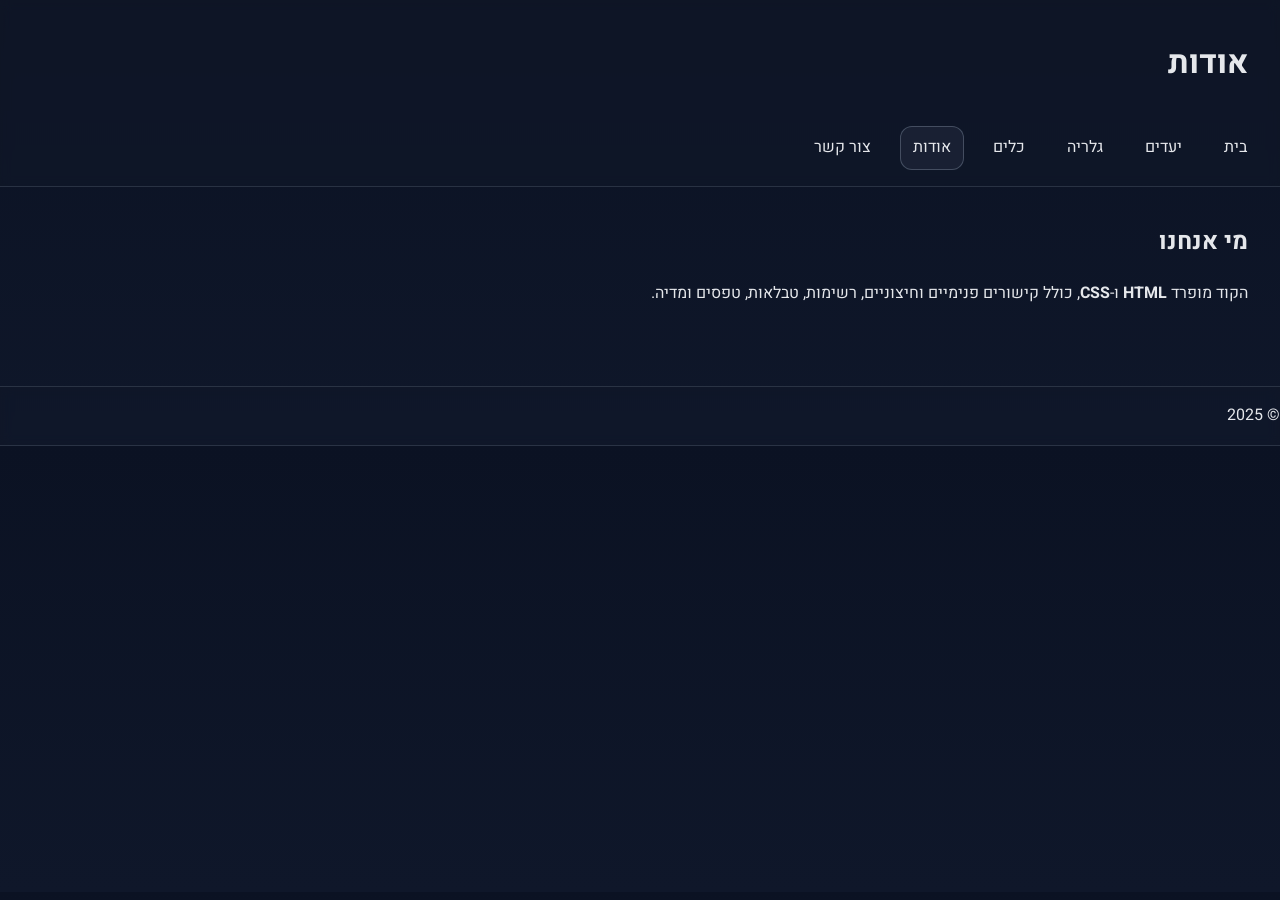
==== about.html @ 6a308fdc "Initial commit" ====
<!doctype html>
<html lang="he" dir="rtl">
<head>
  <meta charset="utf-8" />
  <meta name="viewport" content="width=device-width, initial-scale=1" />
  <title>טיולים בעולם – אודות</title>
  <link href="https://fonts.googleapis.com/css2?family=Heebo:wght@300;400;600;800&display=swap" rel="stylesheet">
  <link rel="stylesheet" href="styles.css" />
</head>
<body>
  <header class="site-header">
    <div class="branding">
      <img src="https://picsum.photos/seed/travel/60/60" alt="" class="logo">
      <h1>אודות</h1>
    </div>
    <nav class="navbar">
      <a href="index.html">בית</a>
      <a href="destinations.html">יעדים</a>
      <a href="gallery.html">גלריה</a>
      <a href="tools.html">כלים</a>
      <a href="about.html" class="active">אודות</a>
      <a href="contact.html">צור קשר</a>
    </nav>
  </header>

  <main class="content">
    <h2>מי אנחנו</h2>
    <p></p>
    <p>הקוד מופרד  <strong>HTML</strong> ו-<strong>CSS</strong>, כולל קישורים פנימיים וחיצוניים, רשימות, טבלאות, טפסים ומדיה.</p>
  </main>

  <footer class="site-footer">
    <p>© 2025</p>
  </footer>
</body>
</html>
---- styles.css ----
/* בסיס */
:root{
  --bg:#0f172a;
  --card:#111827;
  --text:#e5e7eb;
  --muted:#94a3b8;
  --accent:#22d3ee;
  --accent-2:#f472b6;
}

*{box-sizing:border-box}
html,body{margin:0;padding:0;font-family:'Heebo',system-ui,Segoe UI,Arial}
body{background:linear-gradient(180deg,#0b1223,#0f172a);color:var(--text);line-height:1.6}

a{color:var(--accent)}
a:hover{opacity:.9}

.site-header,.site-footer{
  background:rgba(17,24,39,.6);
  backdrop-filter:saturate(1.2) blur(6px);
  border-bottom:1px solid rgba(148,163,184,.2);
  position:sticky; top:0; z-index:100;
}
.site-footer{position:static; border-top:1px solid rgba(148,163,184,.2); margin-top:3rem}

.branding{display:flex; align-items:center; gap:.75rem; padding:1rem 1.25rem}
.logo{border-radius:14px}

.navbar{display:flex; flex-wrap:wrap; gap:.5rem 1rem; padding:0 1.25rem 1rem}
.navbar a{padding:.5rem .75rem; border-radius:12px; text-decoration:none; color:var(--text); border:1px solid transparent}
.navbar a.active,.navbar a:hover{border-color:rgba(148,163,184,.35); background:rgba(148,163,184,.08)}

.hero{display:grid; grid-template-columns:1.2fr .8fr; gap:2rem; padding:2rem; align-items:center}
.hero .yt{width:100%; aspect-ratio:16/9; border:0; border-radius:18px; box-shadow:0 10px 30px rgba(0,0,0,.35)}
.hero-content h2{font-size:clamp(1.6rem,3vw,2.4rem); margin:.25rem 0}
.btn{display:inline-block; padding:.7rem 1rem; margin-inline-end:.5rem; border-radius:14px; background:linear-gradient(45deg,var(--accent),var(--accent-2)); color:#0b1223; font-weight:700; text-decoration:none; border:0; cursor:pointer}
.btn-alt{background:transparent; color:var(--text); border:1px solid rgba(148,163,184,.35)}
.text-link{color:var(--accent-2); text-decoration:none}

.features{padding:1rem 2rem}
.feature-list{display:grid; grid-template-columns:repeat(3,1fr); gap:.75rem}
.feature-list li{background:rgba(17,24,39,.6); border:1px solid rgba(148,163,184,.2); border-radius:14px; padding:1rem}

.cards-grid{display:grid; grid-template-columns:repeat(3,1fr); gap:1.25rem; padding:1.5rem 2rem}
.card{background:var(--card); border:1px solid rgba(148,163,184,.2); border-radius:18px; overflow:hidden; transform:translateY(0); transition:transform .2s ease}
.card:hover{transform:translateY(-6px)}
.card img{display:block; width:100%; height:240px; object-fit:cover}
.card-body{padding:1rem}

.cta-aside{background:rgba(17,24,39,.5); border:1px dashed rgba(148,163,184,.3); margin:1rem 2rem; padding:1rem 1.25rem; border-radius:16px}

.media-embed{padding:1rem 2rem; display:grid; gap:1rem}
.media-embed .map{width:100%; min-height:360px; border:0; border-radius:14px}

.table{width:100%; border-collapse:collapse; background:rgba(17,24,39,.5); border-radius:14px; overflow:hidden}
.table th,.table td{padding:.6rem .8rem; border-bottom:1px solid rgba(148,163,184,.2); text-align:right}
.table thead th{background:rgba(148,163,184,.15)}

.subnav{display:flex; gap:.5rem; flex-wrap:wrap; padding:0 1.25rem}
.subnav a{padding:.4rem .7rem; border:1px solid rgba(148,163,184,.3); border-radius:12px; text-decoration:none; color:var(--text)}

.cards-list{display:flex; gap:.5rem; flex-wrap:wrap; list-style:disc inside; background:rgba(17,24,39,.5); padding:1rem; border-radius:14px}

.gallery-grid{display:grid; grid-template-columns:repeat(3,1fr); gap:.75rem; padding:1rem 2rem}
.gallery-grid figure{margin:0; background:rgba(17,24,39,.5); border:1px solid rgba(148,163,184,.15); border-radius:14px; overflow:hidden}
.gallery-grid img{display:block; width:100%; height:220px; object-fit:cover}
.gallery-grid figcaption{padding:.5rem .75rem; color:var(--muted); font-size:.9rem}

.tool-grid{display:grid; grid-template-columns:repeat(3,1fr); gap:1rem; padding:1rem 2rem}
.tool-card{background:var(--card); border:1px solid rgba(148,163,184,.2); border-radius:16px; padding:1rem}
.tool-card .btn{margin-top:.5rem}

.content{padding:1rem 2rem}
.contact-form{background:rgba(17,24,39,.5); border:1px solid rgba(148,163,184,.2); border-radius:16px; padding:1rem}
.contact-form label{display:block; margin:.6rem 0}
.contact-form input,.contact-form select,.contact-form textarea{width:100%; padding:.6rem .7rem; border-radius:12px; border:1px solid rgba(148,163,184,.35); background:#0b1223; color:var(--text)}
.contact-form fieldset{border:1px solid rgba(148,163,184,.35); border-radius:12px; padding:1rem}
.contact-form fieldset.inline label{display:inline-flex; gap:.4rem; margin-inline-end:1rem}

/* אנימציות */
@keyframes fadeInUp{from{opacity:0; transform:translateY(10px)} to{opacity:1; transform:translateY(0)}}
.hero,.cards-grid .card,.gallery-grid figure,.tool-card{animation:fadeInUp .5s ease both}

/* רספונסיביות */
@media (max-width: 1024px){
  .hero{grid-template-columns:1fr}
  .feature-list{grid-template-columns:repeat(2,1fr)}
  .cards-grid{grid-template-columns:repeat(2,1fr)}
  .gallery-grid{grid-template-columns:repeat(2,1fr)}
  .tool-grid{grid-template-columns:repeat(2,1fr)}
}

@media (max-width: 768px){
  .feature-list{grid-template-columns:1fr}
  .cards-grid{grid-template-columns:1fr}
  .gallery-grid{grid-template-columns:1fr}
  .tool-grid{grid-template-columns:1fr}
  .navbar{gap:.25rem}
}
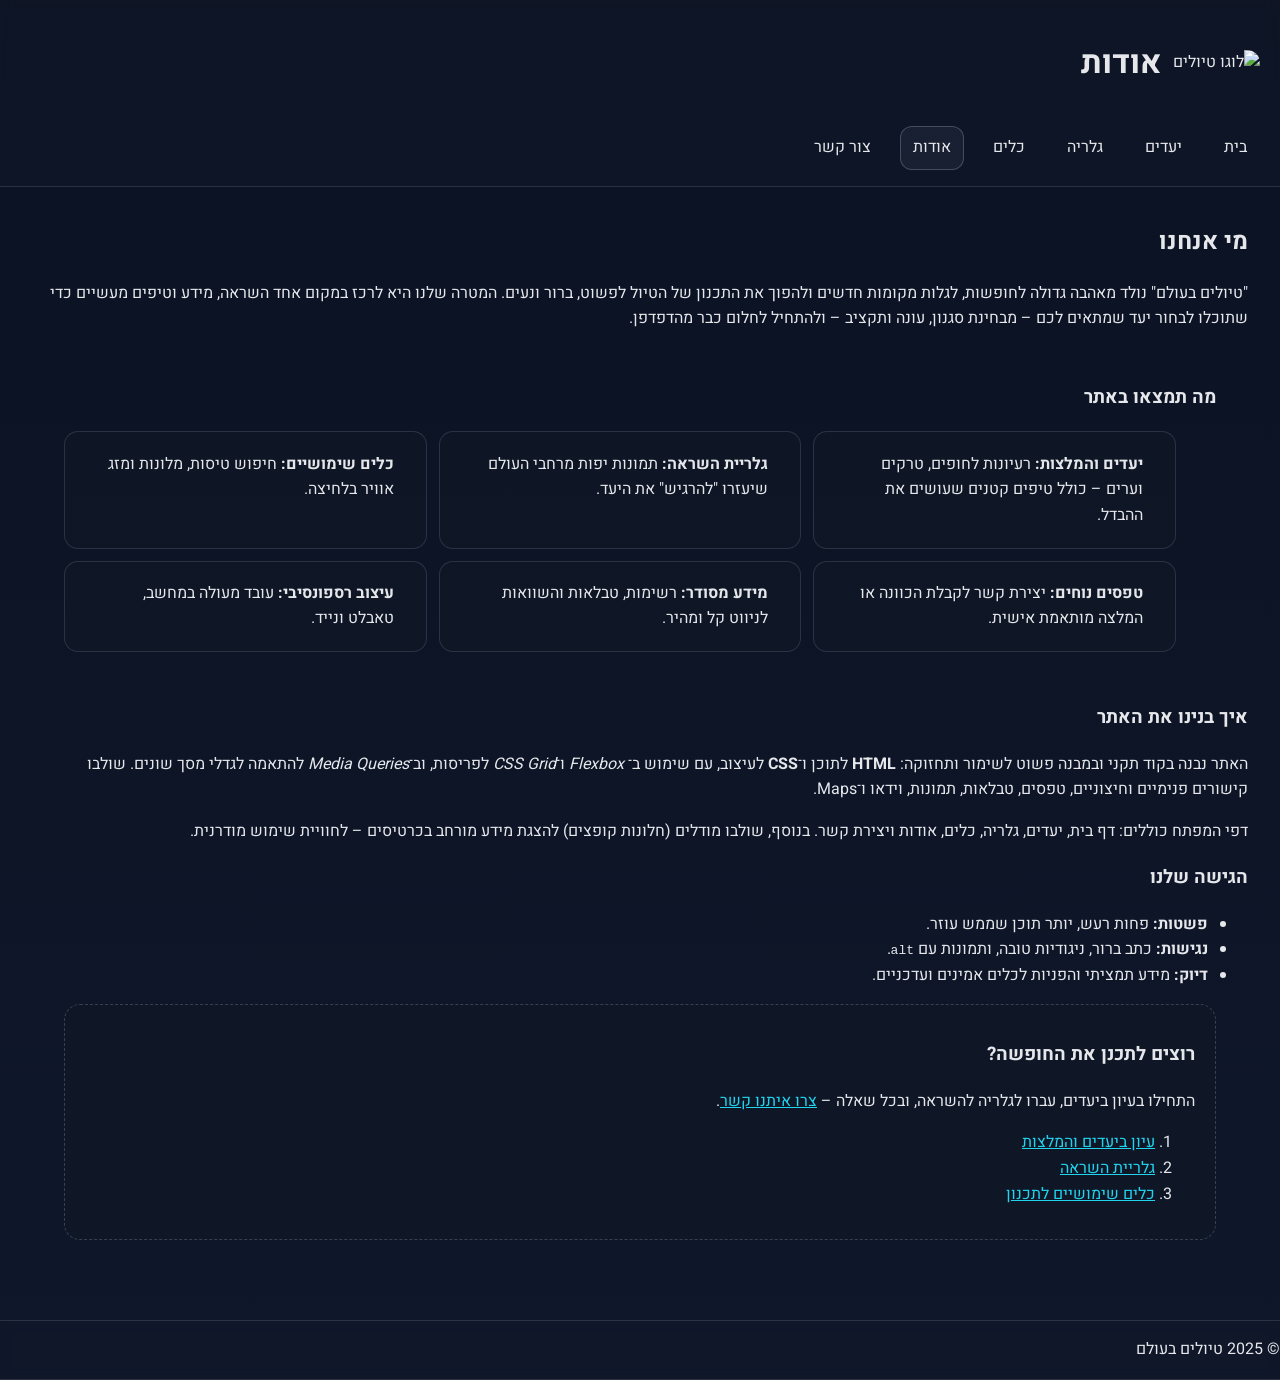
==== commit cbdd5abd: "add a change" ====
--- a/about.html
+++ b/about.html
@@ -10,7 +10,7 @@
 <body>
   <header class="site-header">
     <div class="branding">
-      <img src="https://picsum.photos/seed/travel/60/60" alt="" class="logo">
+      <img src="https://picsum.photos/seed/travel/60/60" alt="לוגו טיולים" class="logo">
       <h1>אודות</h1>
     </div>
     <nav class="navbar">
@@ -23,14 +23,73 @@
     </nav>
   </header>
 
-  <main class="content">
-    <h2>מי אנחנו</h2>
-    <p></p>
-    <p>הקוד מופרד  <strong>HTML</strong> ו-<strong>CSS</strong>, כולל קישורים פנימיים וחיצוניים, רשימות, טבלאות, טפסים ומדיה.</p>
+  <main class="content" id="top">
+    <!-- פתיח חמוד וקצר -->
+    <section>
+      <h2>מי אנחנו</h2>
+      <p>
+        "טיולים בעולם" נולד מאהבה גדולה לחופשות, לגלות מקומות חדשים
+        ולהפוך את התכנון של הטיול לפשוט, ברור ונעים. המטרה שלנו היא לרכז במקום אחד
+        השראה, מידע וטיפים מעשיים כדי שתוכלו לבחור יעד שמתאים לכם – מבחינת סגנון,
+        עונה ותקציב – ולהתחיל לחלום כבר מהדפדפן.
+      </p>
+    </section>
+
+    <!-- מה יש באתר (משתמש בפריסה הקיימת של features) -->
+    <section class="features" aria-labelledby="about-what-title">
+      <h3 id="about-what-title">מה תמצאו באתר</h3>
+      <ul class="feature-list">
+        <li><strong>יעדים והמלצות:</strong> רעיונות לחופים, טרקים וערים – כולל טיפים קטנים שעושים את ההבדל.</li>
+        <li><strong>גלריית השראה:</strong> תמונות יפות מרחבי העולם שיעזרו "להרגיש" את היעד.</li>
+        <li><strong>כלים שימושיים:</strong> חיפוש טיסות, מלונות ומזג אוויר בלחיצה.</li>
+        <li><strong>טפסים נוחים:</strong> יצירת קשר לקבלת הכוונה או המלצה מותאמת אישית.</li>
+        <li><strong>מידע מסודר:</strong> רשימות, טבלאות והשוואות לניווט קל ומהיר.</li>
+        <li><strong>עיצוב רספונסיבי:</strong> עובד מעולה במחשב, טאבלט ונייד.</li>
+      </ul>
+    </section>
+
+    <!-- איך בנינו – רפרנס טכני קצר להגשה -->
+    <section aria-labelledby="about-tech-title">
+      <h3 id="about-tech-title">איך בנינו את האתר</h3>
+      <p>
+        האתר נבנה בקוד תקני ובמבנה פשוט לשימור ותחזוקה:
+        <strong>HTML</strong> לתוכן ו־<strong>CSS</strong> לעיצוב, עם שימוש ב־
+        <em>Flexbox</em> ו־<em>CSS Grid</em> לפריסות, וב־<em>Media Queries</em> להתאמה לגדלי מסך שונים.
+        שולבו קישורים פנימיים וחיצוניים, טפסים, טבלאות, תמונות, וידאו ו־Maps.
+      </p>
+      <p>
+        דפי המפתח כוללים: דף בית, יעדים, גלריה, כלים, אודות ויצירת קשר.
+        בנוסף, שולבו מודלים (חלונות קופצים) להצגת מידע מורחב בכרטיסים – לחוויית שימוש מודרנית.
+      </p>
+    </section>
+
+    <!-- ערכים/גישה -->
+    <section aria-labelledby="about-values-title">
+      <h3 id="about-values-title">הגישה שלנו</h3>
+      <ul>
+        <li><strong>פשטות:</strong> פחות רעש, יותר תוכן שממש עוזר.</li>
+        <li><strong>נגישות:</strong> כתב ברור, ניגודיות טובה, ותמונות עם <code>alt</code>.</li>
+        <li><strong>דיוק:</strong> מידע תמציתי והפניות לכלים אמינים ועדכניים.</li>
+      </ul>
+    </section>
+
+    <!-- קריאה לפעולה + קישורים -->
+    <aside class="cta-aside" aria-labelledby="about-cta-title">
+      <h3 id="about-cta-title">רוצים לתכנן את החופשה?</h3>
+      <p>
+        התחילו בעיון ביעדים, עברו לגלריה להשראה, ובכל שאלה –
+        <a href="contact.html">צרו איתנו קשר</a>.
+      </p>
+      <ol>
+        <li><a href="destinations.html">עיון ביעדים והמלצות</a></li>
+        <li><a href="gallery.html">גלריית השראה</a></li>
+        <li><a href="tools.html">כלים שימושיים לתכנון</a></li>
+      </ol>
+    </aside>
   </main>
 
   <footer class="site-footer">
-    <p>© 2025</p>
+    <p>© 2025 טיולים בעולם</p>
   </footer>
 </body>
 </html>
--- a/styles.css
+++ b/styles.css
@@ -21,7 +21,13 @@
   border-bottom:1px solid rgba(148,163,184,.2);
   position:sticky; top:0; z-index:100;
 }
-.site-footer{position:static; border-top:1px solid rgba(148,163,184,.2); margin-top:3rem}
+
+.site-footer
+{
+  position:static;
+   border-top:1px solid rgba(148,163,184,.2); 
+   margin-top:3rem
+  }
 
 .branding{display:flex; align-items:center; gap:.75rem; padding:1rem 1.25rem}
 .logo{border-radius:14px}
@@ -38,8 +44,17 @@
 .text-link{color:var(--accent-2); text-decoration:none}
 
 .features{padding:1rem 2rem}
-.feature-list{display:grid; grid-template-columns:repeat(3,1fr); gap:.75rem}
-.feature-list li{background:rgba(17,24,39,.6); border:1px solid rgba(148,163,184,.2); border-radius:14px; padding:1rem}
+.feature-list
+{ 
+list-style: none;
+display:grid; grid-template-columns:repeat(3,1fr); gap:.75rem
+}
+.feature-list li {
+  background:rgba(17,24,39,.6);
+   border:1px solid rgba(148,163,184,.2);
+    border-radius:14px;
+     padding:1.2rem 2rem
+}
 
 .cards-grid{display:grid; grid-template-columns:repeat(3,1fr); gap:1.25rem; padding:1.5rem 2rem}
 .card{background:var(--card); border:1px solid rgba(148,163,184,.2); border-radius:18px; overflow:hidden; transform:translateY(0); transition:transform .2s ease}
@@ -97,3 +112,28 @@
   .tool-grid{grid-template-columns:1fr}
   .navbar{gap:.25rem}
 }
+/* Modal בסיס */
+.modal {
+  display: none;                 /* מוסתר כברירת מחדל */
+  position: fixed;
+  inset: 0;
+  background: rgba(0,0,0,.65);
+  backdrop-filter: blur(6px);
+  justify-content: center;
+  align-items: center;
+  z-index: 999;
+}
+.modal-content {
+  background: #111827;
+  border: 1px solid rgba(148,163,184,.3);
+  border-radius: 14px;
+  padding: 1.5rem 2rem;
+  width: min(480px, 92%);
+}
+.modal .close {
+  float: left;                   /* RTL – X בצד שמאל */
+  cursor: pointer;
+  font-size: 1.6rem;
+  line-height: 1;
+  color: #fff;
+}
